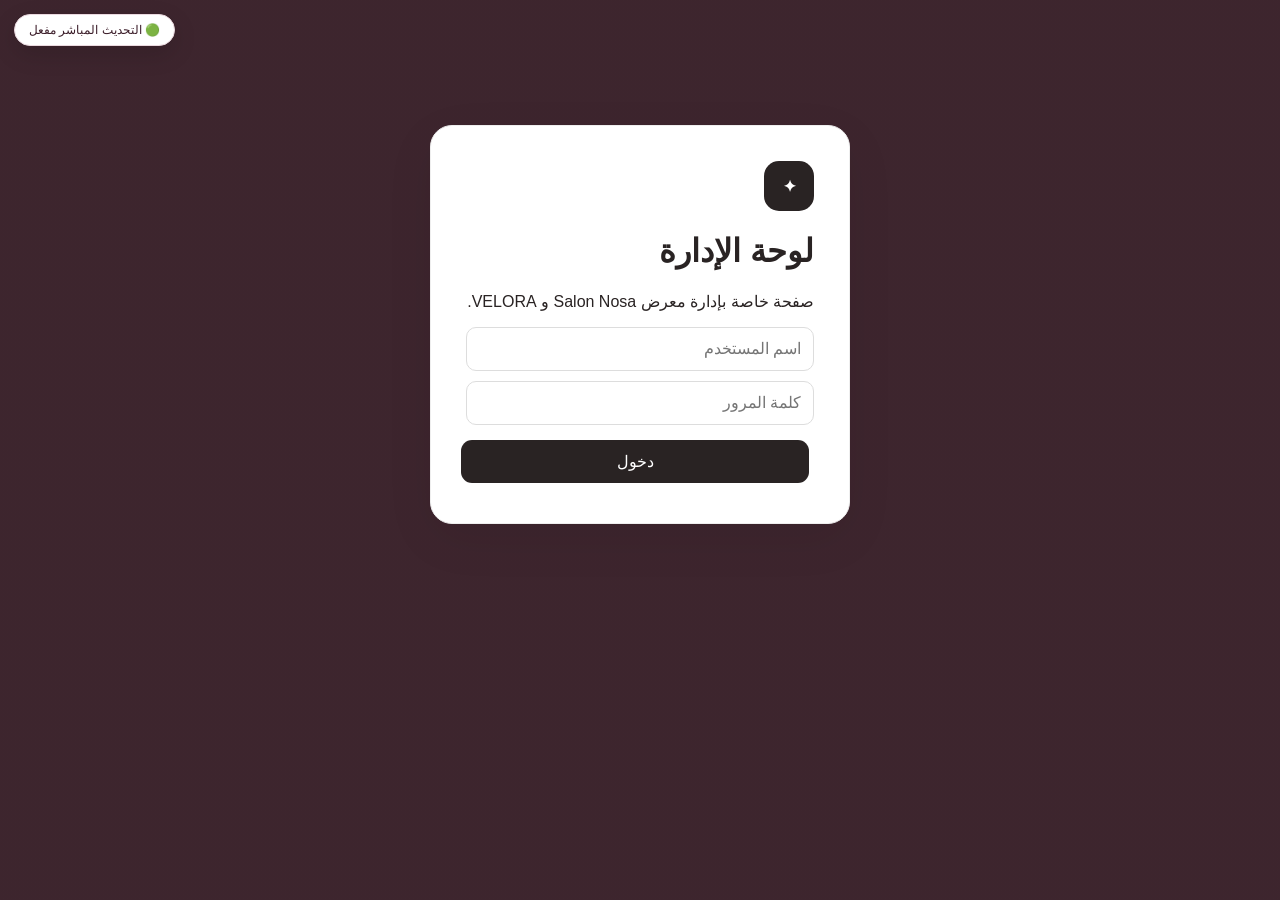
==== admin.html @ d0387f1c "Add files via upload" ====
<!doctype html><html lang="ar" dir="rtl"><head><meta charset="utf-8"><meta name="viewport" content="width=device-width,initial-scale=1"><title>لوحة الإدارة</title><link rel="stylesheet" href="style.css"></head><body><main class="admin"><div id="live-status" class="live-status">🟢 التحديث المباشر مفعل</div>
<div id="login" class="login"><b class="logo">✦</b><h1>لوحة الإدارة</h1><p>صفحة خاصة بإدارة معرض Salon Nosa و VELORA.</p><input id="username" placeholder="اسم المستخدم"><input id="password" type="password" placeholder="كلمة المرور"><button class="btn full" onclick="loginAdmin()">دخول</button><em id="loginError"></em></div>
<div id="app" hidden><div class="adminhead"><div><h1>إدارة المعرض</h1><p>أضف الخدمات والمنتجات والصور وScreenshots لآراء العملاء.</p></div><div><a class="btn alt" href="index.html">عرض الموقع</a><button class="btn danger" onclick="logoutAdmin()">خروج</button></div></div>
<section class="panel"><h2>إضافة منتج أو خدمة</h2><div class="grid"><label>النوع<select id="type"><option value="product">منتج VELORA</option><option value="service">خدمة Salon Nosa</option></select></label><label>الاسم<input id="name" placeholder="مثال: Shea Dox"></label><label class="wide">الوصف<textarea id="desc" placeholder="وصف مختصر"></textarea></label><label class="wide">الصورة الرئيسية<input id="cover" type="file" accept="image/*"></label></div><button class="btn" onclick="addItem()">إضافة</button></section>
<section class="panel"><h2>إضافة صور متعددة</h2><label class="wide">اختر المنتج أو الخدمة<select id="target"></select></label><div class="grid"><label>نوع الصور<select id="mediaKind"><option value="work">📸 صور الشغل / المنتج</option><option value="review">💬 آراء العملاء</option></select></label><label>اختر الصور<input id="mediaFiles" type="file" accept="image/*" multiple></label></div><div id="selectedInfo" class="selected">لم يتم اختيار صور بعد.</div><button id="addMediaBtn" class="btn" onclick="addMedia()">إضافة الصور المحددة</button><p class="note">اختار صور كثيرة مرة واحدة. يتم ضغطها تلقائيًا قبل الحفظ.</p></section>
<section class="panel before-after-admin">
<h2>✨ صور قبل وبعد الخدمة</h2>
<p class="note">خاص بالخدمات فقط. اختار خدمة ثم ارفع صور "قبل" وصور "بعد" دفعة واحدة. تقدر تضيف أكثر من مجموعة على نفس الخدمة.</p>
<label class="wide">اختر الخدمة
<select id="baTarget"></select>
</label>
<div class="grid">
<label>صور قبل الخدمة
<input id="beforeFiles" type="file" accept="image/*" multiple>
</label>
<label>صور بعد الخدمة
<input id="afterFiles" type="file" accept="image/*" multiple>
</label>
</div>
<div id="baInfo" class="selected">لم يتم اختيار صور قبل/بعد بعد.</div>
<button id="addBaBtn" class="btn" onclick="addBeforeAfter()">إضافة صور قبل وبعد</button>
<div id="baCurrent"></div>
</section>
<section class="panel"><h2>المحتوى الحالي</h2><div id="list"></div></section></div></main><script src="script.js"></script></body></html>
---- style.css ----
*{box-sizing:border-box}body{margin:0;font-family:Tahoma,Arial,sans-serif;background:#faf7f6;color:#292323}a{text-decoration:none;color:inherit}header{position:sticky;top:0;z-index:10;background:#fffc;padding:15px 6%;display:flex;justify-content:space-between;align-items:center;border-bottom:1px solid #eee;backdrop-filter:blur(10px)}.brand small{display:block;color:#999;font-size:10px;margin-top:3px}.brand b{font-size:20px}nav{display:flex;gap:22px;font-size:14px}.hero{max-width:1200px;margin:auto;padding:85px 6%;display:grid;grid-template-columns:1.5fr .6fr;gap:35px;align-items:center}.hero i{color:#a46e6e;font-size:12px;font-weight:bold}.hero h1{font-size:clamp(35px,5vw,60px);line-height:1.2}.hero p{color:#766;line-height:2}.btn{display:inline-block;background:#292323;color:#fff;border:0;border-radius:11px;padding:12px 18px;margin:5px;cursor:pointer;font-weight:bold;font:inherit}.btn.alt{background:#fff;color:#292323;border:1px solid #ddd}.btn.danger{background:#fff0f0;color:#a22;border:1px solid #ecc}.full{width:100%}.hero aside{background:#292323;color:#fff;border-radius:28px;padding:40px;font-size:22px;letter-spacing:4px}.hero aside strong,.hero aside span{display:block;letter-spacing:0;margin-top:18px}.hero aside strong{font-size:25px}.hero aside span{font-size:12px;color:#bbb;line-height:1.8}section[id]{max-width:1200px;margin:auto;padding:55px 6%}.head{display:flex;justify-content:space-between;align-items:end;margin-bottom:22px}.head h2{font-size:30px}.cards{display:grid;grid-template-columns:repeat(auto-fill,minmax(230px,1fr));gap:18px}.card{background:#fff;border:1px solid #eee;border-radius:20px;overflow:hidden;box-shadow:0 10px 30px #00000008}.cover{height:230px;background:#eee;display:grid;place-items:center;font-size:50px;color:#aaa}.cover img{width:100%;height:100%;object-fit:cover}.cardbody{padding:18px}.cardbody p{color:#777;font-size:13px;line-height:1.8}.cardbody a{display:block;background:#292323;color:#fff;text-align:center;padding:10px;border-radius:9px}.detail{max-width:1100px;margin:auto;padding:35px 6%}.detailhero{display:grid;grid-template-columns:1fr 1fr;gap:25px;background:#fff;padding:20px;border-radius:22px;margin-top:20px}.detailhero img{width:100%;height:420px;object-fit:cover;border-radius:15px}.gallery{display:grid;grid-template-columns:repeat(auto-fill,minmax(180px,1fr));gap:14px}.gallery img{width:100%;height:220px;object-fit:cover;border-radius:13px;cursor:pointer}.empty{padding:30px;background:#fff;border:1px dashed #ddd;text-align:center;color:#999;border-radius:14px}.admin{max-width:1050px;margin:auto;padding:45px 6%}.login{max-width:420px;margin:10vh auto;background:#fff;padding:35px;border-radius:22px;border:1px solid #eee;box-shadow:0 15px 50px #0001}.logo{display:grid;place-items:center;width:50px;height:50px;background:#292323;color:#fff;border-radius:15px}.login input,.admin input,.admin select,.admin textarea{display:block;width:100%;padding:12px;margin:10px 0;border:1px solid #ddd;border-radius:10px;font:inherit;background:#fff}.login em{color:#b33;font-size:12px}.adminhead{display:flex;justify-content:space-between;align-items:flex-start;gap:20px}.panel{background:#fff;border:1px solid #eee;border-radius:20px;padding:25px;margin:20px 0;box-shadow:0 8px 30px #00000006}.panel h2{margin-top:0}.grid{display:grid;grid-template-columns:1fr 1fr;gap:14px}.grid label{font-size:13px;font-weight:bold}.wide{display:block;margin:10px 0}.note,.selected{font-size:12px;color:#888;line-height:1.8}.selected{background:#faf7f6;padding:12px;border-radius:10px;margin:12px 0}.selected b{color:#292323}.row{border-top:1px solid #eee;padding:17px 0;display:flex;justify-content:space-between;gap:15px;align-items:flex-start}.thumbs{display:flex;gap:7px;flex-wrap:wrap;margin-top:10px}.thumbs img{width:72px;height:72px;object-fit:cover;border-radius:8px}@media(max-width:750px){.hero,.detailhero,.grid{grid-template-columns:1fr}.hero h1{font-size:38px}nav{gap:9px;font-size:11px}.adminhead{display:block}.detailhero img{height:300px}}
/* Salon Nosa × VELORA branding */
header{background:rgba(35,12,20,.94);color:#fff;border-bottom-color:#5e2c3c}
header a{color:#fff}
.brand-logos{display:flex;align-items:center;gap:10px}
.logo-link{display:flex;align-items:center;background:#fff;border-radius:12px;padding:4px;height:52px;overflow:hidden}
.logo-link img{height:44px;width:88px;object-fit:contain}
.nosa-logo img{object-fit:cover}
.logo-sep{font-size:20px;color:#eaa0bd;font-weight:bold}
.hero{max-width:none;position:relative;min-height:620px;padding:85px 7%;color:#fff;background-image:linear-gradient(90deg,rgba(35,8,18,.86),rgba(35,8,18,.42)),url("assets/nosa-hero.jpg");background-size:cover;background-position:center}
.hero:after{content:"";position:absolute;inset:auto 0 0;height:100px;background:linear-gradient(transparent,#faf7f6);pointer-events:none}
.hero>div,.hero aside{position:relative;z-index:1}
.hero-content{max-width:1200px;margin:auto}
.hero-logos{display:flex;align-items:center;gap:15px;margin-bottom:20px}
.hero-logos img{width:145px;height:75px;object-fit:contain;background:#fff;border-radius:12px;padding:5px}
.hero-logos span{font-size:30px;color:#f1abc5}
.hero aside{background:rgba(38,10,22,.78);border:1px solid rgba(255,255,255,.18);backdrop-filter:blur(8px)}
.admin{min-height:100vh;background:linear-gradient(rgba(35,8,18,.90),rgba(35,8,18,.90)),url("assets/nosa-hero.jpg") center/cover fixed;color:#fff}
.admin .panel,.admin .login{color:#292323}
.admin-brand{display:flex;align-items:center;justify-content:center;gap:15px;margin:0 auto 25px}
.admin-brand img{width:135px;height:70px;object-fit:contain;background:#fff;border-radius:14px;padding:5px}
.admin-brand span{font-size:28px;color:#f2a7c1}
.admin .adminhead h1,.admin .adminhead p{color:#fff}
.admin .panel{box-shadow:0 15px 50px #0005}
footer{background:#260b17;color:#f5dce6;border-top:0}
@media(max-width:750px){
 .brand-logos .logo-link{height:42px}.brand-logos .logo-link img{height:34px;width:65px}
 .hero{min-height:700px;padding-top:55px;background-position:65% center}
 .hero-logos img{width:105px;height:60px}
 .admin-brand img{width:105px;height:58px}
}

.choice{max-width:1100px;margin:0 auto;padding:45px 6%;display:grid;grid-template-columns:1fr 1fr;gap:20px}
.choice a{background:#fff;border:1px solid #eee;border-radius:22px;padding:28px;box-shadow:0 10px 30px #00000008}
.choice b{display:block;font-size:21px;margin-bottom:10px}.choice span{font-size:13px;color:#777}
.catalog{max-width:1200px;margin:auto;padding:55px 6%}
.catalog-title{text-align:center;margin-bottom:40px}.catalog-title>span{color:#a46e6e;font-weight:bold;font-size:12px}.catalog-title h1{font-size:42px;margin:12px 0}.catalog-title p{color:#777}
.catalog-item{background:#fff;border:1px solid #eee;border-radius:28px;padding:22px;margin:0 0 32px;box-shadow:0 15px 45px #0000000a;overflow:hidden}
.item-main{display:grid;grid-template-columns:330px 1fr;gap:25px;align-items:center}
.item-cover{height:310px;border-radius:20px;overflow:hidden;background:#f3eeee}.item-cover img{width:100%;height:100%;object-fit:cover}.placeholder{height:100%;display:grid;place-items:center;font-size:50px;color:#aaa}
.item-info small{color:#a46e6e;font-weight:bold}.item-info h2{font-size:32px;margin:10px 0}.item-info p{color:#777;line-height:2}
.item-section{border-top:1px solid #eee;margin-top:24px;padding-top:22px}.section-title{display:flex;justify-content:space-between;align-items:center;margin-bottom:15px}.section-title h3{margin:0;font-size:20px}.section-title span{color:#999;font-size:12px}
.reviews{background:#fffafc;margin-left:-22px;margin-right:-22px;margin-bottom:-22px;padding:24px 22px 30px}
.reviews .gallery img{height:280px;object-fit:contain;background:#f5f1f2}
.catalog-item .gallery img{transition:.2s}.catalog-item .gallery img:hover{transform:scale(1.02)}
.admin .admin-brand{display:none!important}
@media(max-width:750px){.choice,.item-main{grid-template-columns:1fr}.catalog-title h1{font-size:32px}.item-cover{height:260px}.item-info h2{font-size:26px}}

/* FINAL ADMIN FIX */
html, body {
  width: 100%;
  min-height: 100%;
  margin: 0;
}
body {
  overflow-x: hidden;
}
.admin {
  width: 100%;
  max-width: none !important;
  min-height: 100vh;
  margin: 0 !important;
  padding: 35px 5% 60px !important;
  box-sizing: border-box;
  background:
    linear-gradient(rgba(35,8,18,.88),rgba(35,8,18,.88)),
    url("assets/nosa-hero.jpg") center center / cover no-repeat fixed !important;
}
.admin-brand {
  display: none !important;
}
.admin .adminhead {
  max-width: 1250px;
  margin: 0 auto 25px;
}
.admin .panel {
  max-width: 1250px;
  margin-left: auto;
  margin-right: auto;
}
.login {
  position: relative;
  z-index: 2;
}
@media (max-width: 750px) {
  .admin {
    padding: 22px 4% 45px !important;
  }
}

/* FINAL CLEANUP: logos are not displayed on public pages or admin */
.brand-logos,
.hero-logos,
.admin-brand,
.logo-link,
.logo-sep {
  display: none !important;
}

/* BEFORE / AFTER SERVICE SHOWCASE */
.ba-section{max-width:1100px;margin:55px auto;padding:0 6%}
.section-title{display:flex;align-items:center;gap:15px;margin-bottom:25px}
.section-title>span{font-size:38px}.section-title h2{margin:0;font-size:30px}.section-title p{margin:5px 0;color:#999}
.ba-list{display:grid;grid-template-columns:repeat(auto-fit,minmax(310px,1fr));gap:24px}
.ba-card{background:#fff;border:1px solid #eee;border-radius:24px;padding:14px;box-shadow:0 15px 45px #0000000d}
.ba-head{display:flex;justify-content:space-between;align-items:center;padding:5px 6px 13px}
.ba-head span{font-size:11px;color:#999}
.ba-compare{height:420px;border-radius:17px;overflow:hidden;position:relative;background:#eee;cursor:ew-resize;display:flex}
.ba-half{width:50%;height:100%;overflow:hidden;position:relative}
.ba-half img{width:100%;height:100%;object-fit:cover;display:block}
.ba-half.after img{position:absolute;right:0;top:0;width:200%;max-width:none}
.ba-divider{position:absolute;top:0;bottom:0;left:50%;width:3px;background:#fff;box-shadow:0 0 0 1px #0002;transform:translateX(-50%)}
.ba-divider:after{content:"↔";position:absolute;top:50%;left:50%;transform:translate(-50%,-50%);width:38px;height:38px;border-radius:50%;background:#fff;display:grid;place-items:center;color:#4d2834;font-weight:bold;box-shadow:0 4px 15px #0003}
.ba-label{position:absolute;top:14px;background:#29141d;color:#fff;padding:7px 12px;border-radius:20px;font-size:12px}
.before-label{left:14px}.after-label{right:14px}
.ba-admin-list{margin-top:18px}
.ba-admin-row{display:flex;align-items:center;gap:14px;justify-content:space-between;border-top:1px solid #eee;padding:12px 0}
.ba-admin-row>div{display:flex;gap:8px}
.ba-admin-row img{width:70px;height:70px;object-fit:cover;border-radius:9px}
@media(max-width:750px){.ba-section{padding:0 4%}.ba-compare{height:330px}.ba-list{grid-template-columns:1fr}.ba-admin-row{flex-wrap:wrap}}

.live-status{
  position:fixed;top:14px;left:14px;z-index:9999;
  background:#fff;color:#3b1d29;border:1px solid #ead9df;
  border-radius:999px;padding:8px 14px;font-size:12px;
  box-shadow:0 8px 25px #0002;
}

/* FINAL BEFORE/AFTER DISPLAY FIX */
.ba-section{
  width:100%;
  max-width:1150px;
  margin:60px auto 35px;
  padding:0 5%;
}
.ba-section .section-title{
  justify-content:center;
  text-align:right;
}
.ba-list{
  width:100%;
}
.ba-card{
  min-width:0;
}
.ba-compare{
  width:100%;
  min-height:360px;
}
.ba-half img{
  object-position:center;
}

.before-after-inline .ba-section{max-width:none;margin:25px 0 10px;padding:0}
.before-after-inline .ba-list{grid-template-columns:repeat(auto-fit,minmax(280px,1fr))}
.before-after-inline .ba-compare{min-height:320px}
.catalog-item .before-after-inline{border-top:1px solid #eee;padding-top:22px}

/* IMAGE SIZE FIX: show images without forced cropping */
.gallery{
  display:flex;
  flex-wrap:wrap;
  align-items:flex-start;
  justify-content:center;
  gap:16px;
}
.gallery img{
  width:auto !important;
  height:auto !important;
  max-width:100%;
  max-height:520px;
  object-fit:contain !important;
  display:block;
  border-radius:16px;
  background:#f7f3f4;
}
.gallery .media-card,
.gallery figure,
.gallery > div{
  width:auto;
  max-width:100%;
  height:auto;
  display:flex;
  justify-content:center;
  align-items:center;
}

/* Before/After: preserve the complete photo inside its frame */
.ba-compare{
  height:auto !important;
  min-height:0 !important;
  aspect-ratio:auto !important;
  display:flex;
  align-items:stretch;
  background:#f4eff1;
}
.ba-half{
  height:auto !important;
  min-height:0 !important;
  display:flex;
  align-items:center;
  justify-content:center;
}
.ba-half img{
  position:static !important;
  width:100% !important;
  height:auto !important;
  max-height:620px;
  object-fit:contain !important;
  display:block;
}
.ba-half.after img{
  width:100% !important;
  max-width:100% !important;
}

/* Service/product cards: image box follows image proportions */
.card img,
.service-card img,
.product-card img,
.item-cover img,
.detailhero img{
  width:100%;
  height:auto !important;
  max-height:600px;
  object-fit:contain !important;
  display:block;
  background:#f7f3f4;
}

/* Keep the admin thumbnails compact, but don't crop them */
.ba-admin-row img{
  width:90px !important;
  height:90px !important;
  object-fit:contain !important;
  background:#f7f3f4;
}

/* MEDIUM IMAGE SIZING — desktop + mobile friendly */
.gallery{
  display:grid;
  grid-template-columns:repeat(auto-fit,minmax(210px,280px));
  justify-content:center;
  align-items:start;
  gap:18px;
}
.gallery img{
  width:100% !important;
  height:auto !important;
  max-width:280px !important;
  max-height:360px !important;
  object-fit:contain !important;
  margin:auto;
  border-radius:14px;
}
.gallery .media-card,
.gallery figure,
.gallery > div{
  width:100%;
  max-width:280px;
  margin:auto;
}

/* Main service/product cards */
.card img,
.service-card img,
.product-card img,
.item-cover img,
.detailhero img{
  width:100%;
  height:auto !important;
  max-width:330px;
  max-height:380px;
  object-fit:contain !important;
  margin:auto;
}

/* Before/After medium size */
.ba-list{
  grid-template-columns:repeat(auto-fit,minmax(280px,360px));
  justify-content:center;
}
.ba-card{
  max-width:360px;
  margin:auto;
}
.ba-compare{
  max-height:380px;
  overflow:hidden;
}
.ba-half img{
  max-height:380px !important;
  object-fit:contain !important;
}

/* Mobile */
@media(max-width:600px){
  .gallery{
    grid-template-columns:repeat(2,minmax(0,1fr));
    gap:10px;
  }
  .gallery .media-card,
  .gallery figure,
  .gallery > div{
    max-width:none;
  }
  .gallery img{
    max-width:100% !important;
    max-height:260px !important;
    border-radius:11px;
  }
  .card img,
  .service-card img,
  .product-card img,
  .item-cover img,
  .detailhero img{
    max-width:100%;
    max-height:300px;
  }
  .ba-list{
    grid-template-columns:1fr;
    gap:14px;
  }
  .ba-card{
    max-width:100%;
  }
  .ba-compare{
    max-height:300px;
  }
  .ba-half img{
    max-height:300px !important;
  }
}

/* ===== Public service/product cards ===== */
.service-cards{
  display:grid;
  grid-template-columns:repeat(auto-fit,minmax(260px,1fr));
  gap:22px;
  margin-top:30px;
}
.catalog-card{
  background:#fff;
  border:1px solid #eee;
  border-radius:24px;
  overflow:hidden;
  box-shadow:0 12px 35px rgba(0,0,0,.06);
  transition:transform .25s ease,box-shadow .25s ease;
  min-width:0;
}
.catalog-card:hover{
  transform:translateY(-6px);
  box-shadow:0 18px 45px rgba(0,0,0,.11);
}
.catalog-card-cover{
  position:relative;
  display:block;
  height:280px;
  background:#eee;
  overflow:hidden;
}
.catalog-card-cover img{
  width:100%;
  height:100%;
  display:block;
  object-fit:cover;
  transition:transform .45s ease;
}
.catalog-card:hover .catalog-card-cover img{transform:scale(1.045)}
.catalog-card-cover .placeholder{
  height:100%;
  display:grid;
  place-items:center;
  font-size:58px;
  color:#aaa;
}
.catalog-badge{
  position:absolute;
  top:14px;
  right:14px;
  background:rgba(41,35,35,.88);
  color:#fff;
  padding:7px 11px;
  border-radius:999px;
  font-size:11px;
  backdrop-filter:blur(8px);
}
.catalog-card-body{padding:20px}
.catalog-card-body h2{
  margin:0 0 9px;
  font-size:23px;
}
.catalog-card-body p{
  color:#777;
  font-size:13px;
  line-height:1.9;
  min-height:50px;
  margin:0 0 14px;
}
.catalog-stats{
  display:flex;
  flex-wrap:wrap;
  gap:7px;
  margin-bottom:16px;
}
.catalog-stats span{
  background:#faf7f6;
  border:1px solid #eee;
  color:#666;
  border-radius:999px;
  padding:7px 9px;
  font-size:11px;
}
.catalog-card-btn{
  display:flex;
  align-items:center;
  justify-content:space-between;
  gap:10px;
  background:#292323;
  color:#fff;
  padding:12px 14px;
  border-radius:11px;
  font-size:13px;
  font-weight:bold;
}
.catalog-card-btn span{font-size:18px;transition:transform .2s}
.catalog-card-btn:hover span{transform:translateX(-4px)}
.services-page .catalog-title{margin-bottom:10px}

@media(max-width:600px){
  .service-cards{grid-template-columns:1fr;gap:16px}
  .catalog-card-cover{height:235px}
  .catalog-card-body{padding:16px}
  .catalog-card-body h2{font-size:20px}
}
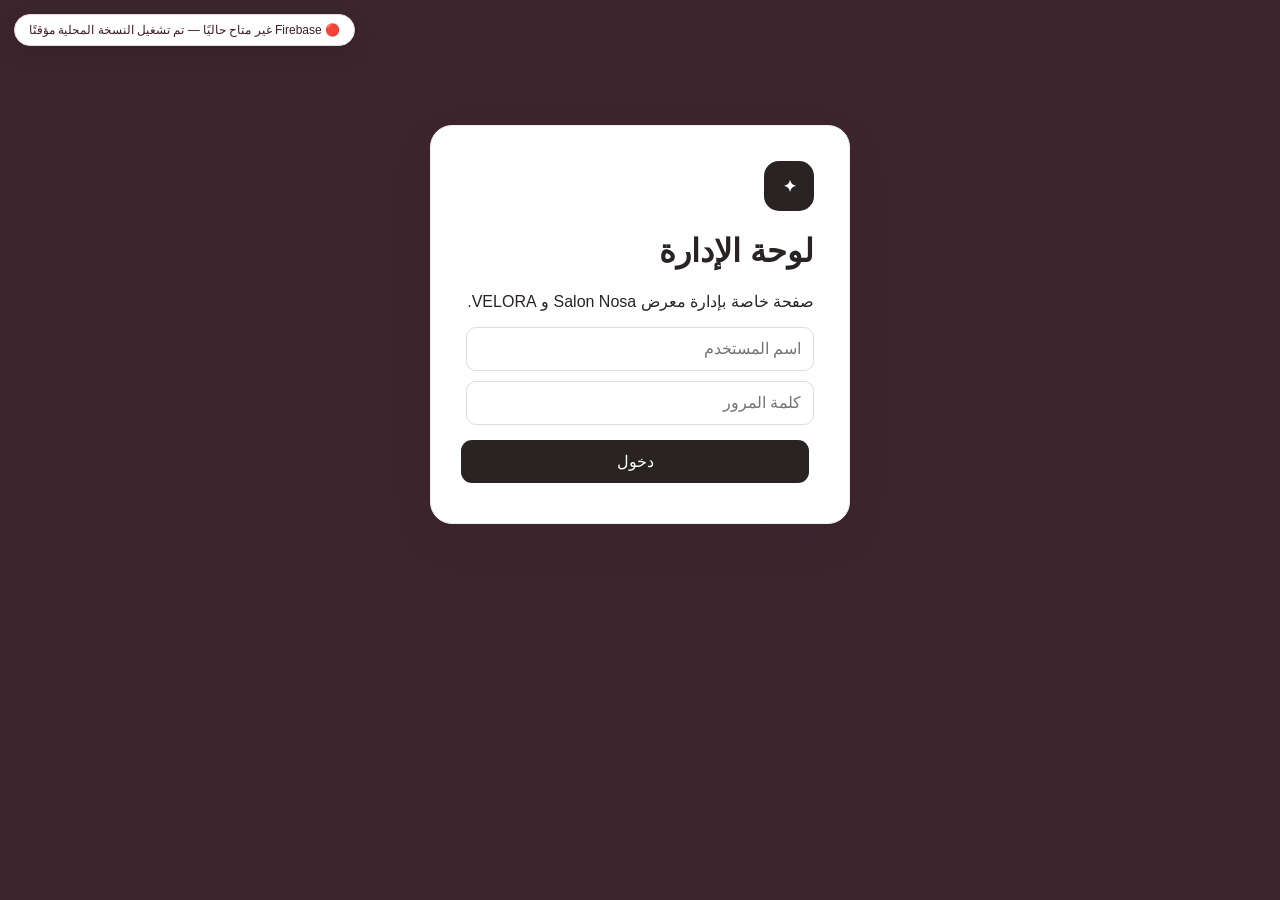
==== commit f2111804: "Add files via upload" ====
--- a/admin.html
+++ b/admin.html
@@ -21,4 +21,4 @@
 <button id="addBaBtn" class="btn" onclick="addBeforeAfter()">إضافة صور قبل وبعد</button>
 <div id="baCurrent"></div>
 </section>
-<section class="panel"><h2>المحتوى الحالي</h2><div id="list"></div></section></div></main><script src="script.js"></script></body></html>+<section class="panel"><h2>المحتوى الحالي</h2><div id="list"></div></section></div></main><script src="firebase-config.js"></script><script src="script.js"></script></body></html>
